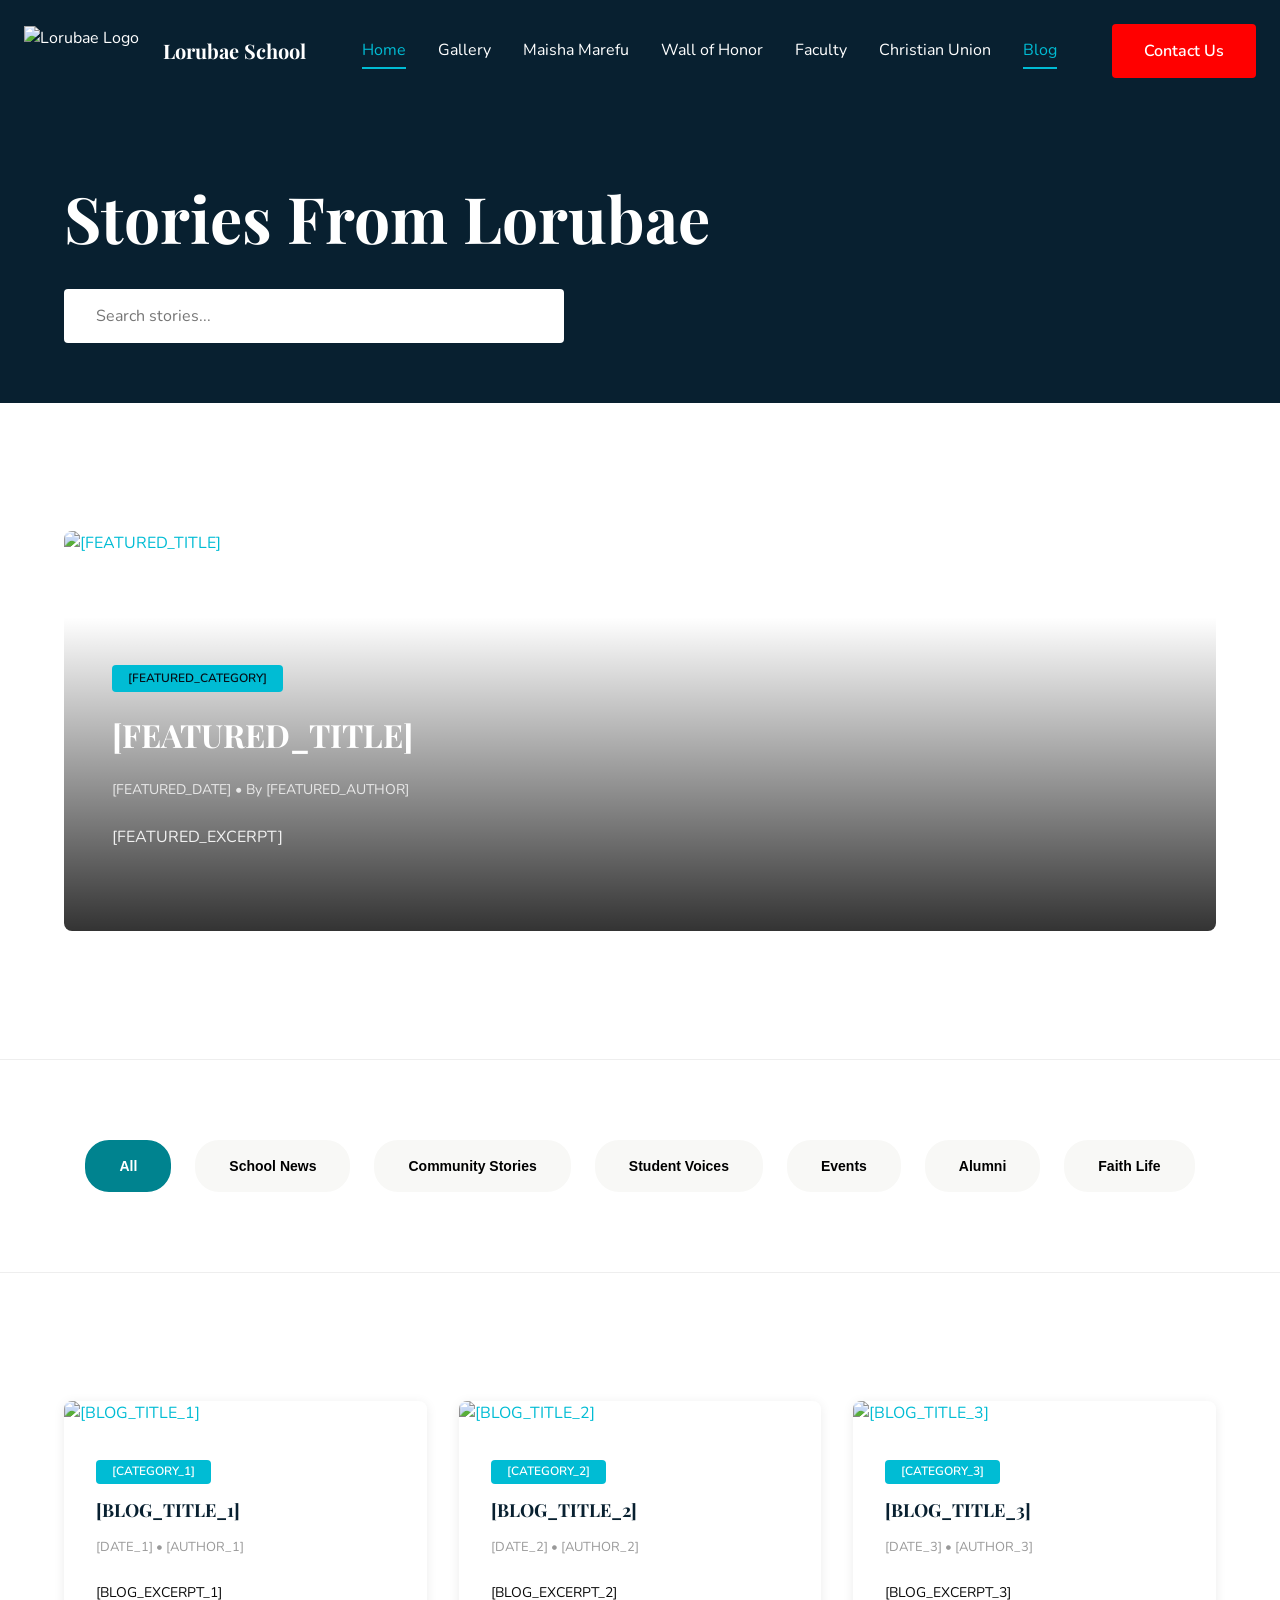
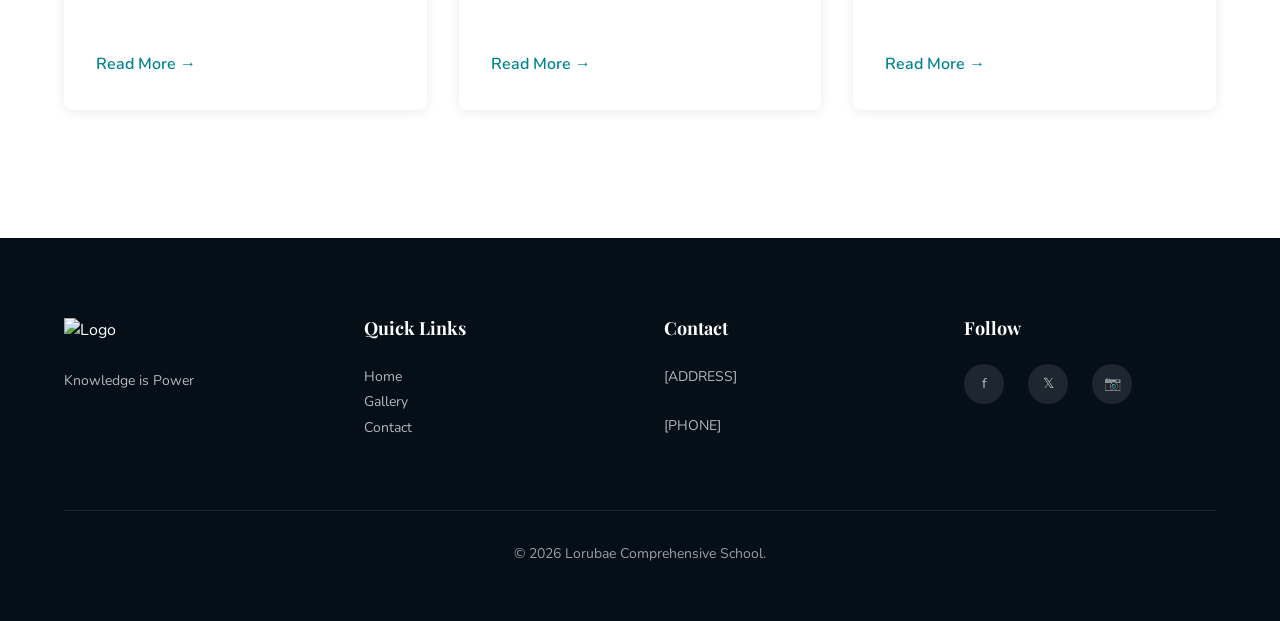
==== blog/index.html @ 4783318b "Initial commit" ====
<!DOCTYPE html>
<html lang="en-KE">
<head>
  <meta charset="UTF-8">
  <meta name="viewport" content="width=device-width, initial-scale=1.0">
  <meta name="description" content="Blog - Stories and News from Lorubae Comprehensive School">
  <title>Blog - Lorubae Comprehensive School</title>
  
  <!-- Favicon -->
  <link rel="apple-touch-icon" sizes="180x180" href="/apple-touch-icon.png">
  <link rel="icon" type="image/png" sizes="32x32" href="/favicon-32x32.png">
  <link rel="icon" type="image/png" sizes="16x16" href="/favicon-16x16.png">
  <link rel="manifest" href="/site.webmanifest">
  
  <!-- Stylesheets -->
  <link rel="stylesheet" href="/assets/css/variables.css">
  <link rel="stylesheet" href="/assets/css/main.css">
  <link rel="stylesheet" href="/assets/css/pages/blog.css">
  
  <!-- Google Analytics -->
  <script async src="https://www.googletagmanager.com/gtag/js?id=[GA_MEASUREMENT_ID]"></script>
  <script>
    window.dataLayer = window.dataLayer || [];
    function gtag(){dataLayer.push(arguments);}
    gtag('js', new Date());
    gtag('config', '[GA_MEASUREMENT_ID]', {'anonymize_ip': true});
  </script>
  
  <link rel="preconnect" href="https://fonts.googleapis.com">
  <link rel="preconnect" href="https://fonts.gstatic.com" crossorigin>
</head>
<body>
  <!-- Navigation -->
  <nav class="navbar">
    <div class="navbar-logo">
      <img src="/assets/images/logo/lorubae-logo.png" alt="Lorubae Logo">
      <span class="navbar-brand">Lorubae School</span>
    </div>
    <ul class="nav-links">
      <li><a href="/">Home</a></li>
      <li><a href="/gallery.html">Gallery</a></li>
      <li><a href="/maisha-marefu.html">Maisha Marefu</a></li>
      <li><a href="/wall-of-honor.html">Wall of Honor</a></li>
      <li><a href="/faculty.html">Faculty</a></li>
      <li><a href="/christian-union.html">Christian Union</a></li>
      <li><a href="/blog/" class="active">Blog</a></li>
    </ul>
    <button class="cta-button">Contact Us</button>
    <button class="hamburger" aria-label="Toggle navigation menu">
      <span></span>
      <span></span>
      <span></span>
    </button>
  </nav>

  <div class="nav-drawer">
    <a href="/">Home</a>
    <a href="/gallery.html">Gallery</a>
    <a href="/maisha-marefu.html">Maisha Marefu</a>
    <a href="/wall-of-honor.html">Wall of Honor</a>
    <a href="/faculty.html">Faculty</a>
    <a href="/christian-union.html">Christian Union</a>
    <a href="/blog/" class="active">Blog</a>
  </div>

  <!-- Page Hero -->
  <section class="blog-hero">
    <div class="container">
      <h1 style="color: white;">Stories From Lorubae</h1>
      <input type="search" class="search-bar" placeholder="Search stories..." aria-label="Search blog posts">
    </div>
  </section>

  <!-- Featured Post -->
  <section style="padding: 48px 0;">
    <div class="container">
      <a href="/blog/[featured-post-slug].html" style="text-decoration: none;">
        <div class="featured-post">
          <img src="/assets/images/blog/[FEATURED_IMAGE].jpg" alt="[FEATURED_TITLE]">
          <div class="featured-post-overlay">
            <span class="featured-post-category">[FEATURED_CATEGORY]</span>
            <h2 class="featured-post-title">[FEATURED_TITLE]</h2>
            <p class="featured-post-meta">[FEATURED_DATE] • By [FEATURED_AUTHOR]</p>
            <p class="featured-post-excerpt">[FEATURED_EXCERPT]</p>
          </div>
        </div>
      </a>
    </div>
  </section>

  <!-- Category Filter -->
  <section style="padding: 0; background: var(--color-white); border-top: 1px solid #eee; border-bottom: 1px solid #eee;">
    <div class="container">
      <div class="category-filter">
        <button class="category-pill active" data-category="all">All</button>
        <button class="category-pill" data-category="school-news">School News</button>
        <button class="category-pill" data-category="community">Community Stories</button>
        <button class="category-pill" data-category="student-voices">Student Voices</button>
        <button class="category-pill" data-category="events">Events</button>
        <button class="category-pill" data-category="alumni">Alumni</button>
        <button class="category-pill" data-category="faith-life">Faith Life</button>
      </div>
    </div>
  </section>

  <!-- Blog Grid -->
  <section style="padding: 48px 0; background: var(--color-white);">
    <div class="container">
      <div class="blog-grid">
        <!-- Blog Post 1 -->
        <a href="/blog/[post-slug-1].html" style="text-decoration: none;">
          <article class="blog-card" data-category="[CATEGORY_1]">
            <img src="/assets/images/blog/[BLOG_IMAGE_1].jpg" alt="[BLOG_TITLE_1]" class="blog-card-image" loading="lazy">
            <div class="blog-card-body">
              <span class="blog-card-category">[CATEGORY_1]</span>
              <h3 class="blog-card-title">[BLOG_TITLE_1]</h3>
              <p class="blog-card-meta">[DATE_1] • [AUTHOR_1]</p>
              <p class="blog-card-excerpt">[BLOG_EXCERPT_1]</p>
              <span class="read-more">Read More →</span>
            </div>
          </article>
        </a>

        <!-- Blog Post 2 -->
        <a href="/blog/[post-slug-2].html" style="text-decoration: none;">
          <article class="blog-card" data-category="[CATEGORY_2]">
            <img src="/assets/images/blog/[BLOG_IMAGE_2].jpg" alt="[BLOG_TITLE_2]" class="blog-card-image" loading="lazy">
            <div class="blog-card-body">
              <span class="blog-card-category">[CATEGORY_2]</span>
              <h3 class="blog-card-title">[BLOG_TITLE_2]</h3>
              <p class="blog-card-meta">[DATE_2] • [AUTHOR_2]</p>
              <p class="blog-card-excerpt">[BLOG_EXCERPT_2]</p>
              <span class="read-more">Read More →</span>
            </div>
          </article>
        </a>

        <!-- Blog Post 3 -->
        <a href="/blog/[post-slug-3].html" style="text-decoration: none;">
          <article class="blog-card" data-category="[CATEGORY_3]">
            <img src="/assets/images/blog/[BLOG_IMAGE_3].jpg" alt="[BLOG_TITLE_3]" class="blog-card-image" loading="lazy">
            <div class="blog-card-body">
              <span class="blog-card-category">[CATEGORY_3]</span>
              <h3 class="blog-card-title">[BLOG_TITLE_3]</h3>
              <p class="blog-card-meta">[DATE_3] • [AUTHOR_3]</p>
              <p class="blog-card-excerpt">[BLOG_EXCERPT_3]</p>
              <span class="read-more">Read More →</span>
            </div>
          </article>
        </a>

        <!-- Add more blog posts -->
      </div>
    </div>
  </section>

  <!-- Footer -->
  <footer>
    <div class="container">
      <div class="footer-grid">
        <div>
          <img src="/assets/images/logo/lorubae-logo.png" alt="Logo" class="footer-logo">
          <p>Knowledge is Power</p>
        </div>
        <div>
          <h4>Quick Links</h4>
          <a href="/">Home</a><br>
          <a href="/gallery.html">Gallery</a><br>
          <a href="#contact">Contact</a>
        </div>
        <div>
          <h4>Contact</h4>
          <p>[ADDRESS]</p>
          <p><a href="tel:[PHONE]">[PHONE]</a></p>
        </div>
        <div>
          <h4>Follow</h4>
          <div class="social-links">
            <a href="[FACEBOOK]">f</a>
            <a href="[TWITTER]">𝕏</a>
            <a href="[INSTAGRAM]">📷</a>
          </div>
        </div>
      </div>
      <div class="footer-bottom">
        <p>&copy; <span class="current-year">2024</span> Lorubae Comprehensive School.</p>
      </div>
    </div>
  </footer>

  <!-- Scripts -->
  <script src="/assets/js/main.js"></script>
  <script src="/assets/js/blog-search.js"></script>
</body>
</html>
---- assets/css/variables.css ----
:root {
  /* Blues – Primary Structure */
  --color-sky-teal: #00BCD4;
  --color-deep-teal: #00838F;
  --color-slate-teal: #00606A;
  --color-steel-blue: #0D3B52;
  --color-navy: #082030;
  --color-midnight: #040F18;

  /* Reds – Action & Pride */
  --color-flame: #FF0000;
  --color-crimson: #C00000;
  --color-deep-crimson: #8B0000;
  --color-maroon: #4A0000;

  /* Amber – Excellence Only */
  --color-amber: #F59E0B;
  --color-burnished: #B45309;

  /* Neutrals */
  --color-text: #0A0A0A;
  --color-white: #FFFFFF;
  --color-off-white: #F8F8F6;

  /* Typography */
  --font-display: 'Playfair Display', serif;
  --font-body: 'Nunito', sans-serif;
  --font-scripture: 'Lora', serif;

  /* Spacing */
  --spacing-xs: 8px;
  --spacing-sm: 16px;
  --spacing-md: 24px;
  --spacing-lg: 32px;
  --spacing-xl: 48px;
  --spacing-2xl: 80px;

  /* Transitions */
  --transition-fast: 0.15s ease;
  --transition-normal: 0.25s ease;
  --transition-slow: 0.35s ease;

  /* Shadows */
  --shadow-sm: 0 1px 3px rgba(0, 0, 0, 0.06);
  --shadow-md: 0 2px 12px rgba(0, 0, 0, 0.08);
  --shadow-lg: 0 10px 25px rgba(0, 0, 0, 0.12);

  /* Z-Index */
  --z-navbar: 1000;
  --z-modal: 2000;
  --z-tooltip: 3000;
}

/* Responsive adjustments */
@media (max-width: 768px) {
  :root {
    --spacing-2xl: 48px;
  }
}
---- assets/css/main.css ----
@import url('https://fonts.googleapis.com/css2?family=Playfair+Display:wght@600;700&family=Nunito:wght@400;600&family=Lora:ital@1&display=swap');

* {
  margin: 0;
  padding: 0;
  box-sizing: border-box;
}

html {
  scroll-behavior: smooth;
}

body {
  font-family: var(--font-body);
  color: var(--color-text);
  background-color: var(--color-white);
  line-height: 1.6;
  font-size: 16px;
}

/* Typography */
h1, h2, h3, h4, h5, h6 {
  font-family: var(--font-display);
  font-weight: 700;
  line-height: 1.2;
  margin-bottom: var(--spacing-lg);
}

h1 {
  font-size: 64px;
}

h2 {
  font-size: 48px;
}

h3 {
  font-size: 36px;
}

h4 {
  font-size: 24px;
}

h5 {
  font-size: 20px;
}

h6 {
  font-size: 16px;
}

p {
  margin-bottom: var(--spacing-md);
}

a {
  color: var(--color-sky-teal);
  text-decoration: none;
  transition: color var(--transition-normal);
}

a:hover {
  color: var(--color-deep-teal);
}

/* Container */
.container {
  max-width: 1200px;
  margin: 0 auto;
  padding: 0 var(--spacing-md);
}

/* Section Spacing */
section {
  padding: var(--spacing-2xl) 0;
}

@media (max-width: 768px) {
  section {
    padding: var(--spacing-xl) 0;
  }

  h1 {
    font-size: 36px;
  }

  h2 {
    font-size: 32px;
  }

  h3 {
    font-size: 28px;
  }

  h4 {
    font-size: 20px;
  }

  body {
    font-size: 16px;
  }
}

/* Navbar */
.navbar {
  position: fixed;
  top: 0;
  left: 0;
  right: 0;
  background: var(--color-navy);
  color: var(--color-white);
  padding: var(--spacing-md);
  z-index: var(--z-navbar);
  display: flex;
  justify-content: space-between;
  align-items: center;
  transition: box-shadow var(--transition-normal);
}

.navbar.scrolled {
  box-shadow: 0 2px 8px rgba(0, 0, 0, 0.15);
}

.navbar-logo {
  display: flex;
  align-items: center;
  gap: var(--spacing-md);
  flex-shrink: 0;
}

.navbar-logo img {
  height: 50px;
  width: auto;
}

.navbar-brand {
  font-family: var(--font-display);
  font-size: 20px;
  font-weight: 700;
  color: var(--color-white);
  display: none;
}

@media (min-width: 769px) {
  .navbar-brand {
    display: block;
  }
}

.nav-links {
  display: flex;
  gap: var(--spacing-lg);
  align-items: center;
  list-style: none;
}

.nav-links a {
  color: var(--color-white);
  transition: color var(--transition-normal);
  position: relative;
  padding-bottom: var(--spacing-xs);
}

.nav-links a::after {
  content: '';
  position: absolute;
  bottom: 0;
  left: 0;
  width: 0;
  height: 2px;
  background: var(--color-sky-teal);
  transition: width var(--transition-normal);
}

.nav-links a:hover::after,
.nav-links a.active::after {
  width: 100%;
}

.nav-links a.active {
  color: var(--color-sky-teal);
}

.nav-links {
  display: none;
}

@media (min-width: 769px) {
  .nav-links {
    display: flex;
  }
}

.hamburger {
  display: flex;
  flex-direction: column;
  gap: 6px;
  cursor: pointer;
  background: none;
  border: none;
  padding: 0;
}

.hamburger span {
  width: 24px;
  height: 3px;
  background: var(--color-white);
  transition: transform var(--transition-normal), opacity var(--transition-normal);
}

@media (min-width: 769px) {
  .hamburger {
    display: none;
  }
}

.hamburger.open span:nth-child(1) {
  transform: rotate(45deg) translate(10px, 10px);
}

.hamburger.open span:nth-child(2) {
  opacity: 0;
}

.hamburger.open span:nth-child(3) {
  transform: rotate(-45deg) translate(7px, -7px);
}

.nav-drawer {
  position: fixed;
  top: 0;
  left: 0;
  right: 0;
  bottom: 0;
  background: var(--color-navy);
  z-index: calc(var(--z-navbar) - 1);
  display: none;
  flex-direction: column;
  padding-top: 80px;
  padding: 80px var(--spacing-md) var(--spacing-md);
}

.nav-drawer.open {
  display: flex;
}

.nav-drawer a {
  color: var(--color-white);
  font-size: 20px;
  padding: var(--spacing-md) 0;
  border-bottom: 1px solid rgba(255, 255, 255, 0.1);
}

.nav-drawer a.active {
  color: var(--color-sky-teal);
}

.cta-button {
  background: var(--color-flame);
  color: var(--color-white);
  padding: var(--spacing-sm) var(--spacing-lg);
  border-radius: 4px;
  transition: background var(--transition-normal);
  border: none;
  font-family: var(--font-body);
  font-size: 16px;
  font-weight: 600;
  cursor: pointer;
  white-space: nowrap;
}

.cta-button:hover {
  background: var(--color-crimson);
}

@media (max-width: 768px) {
  .cta-button {
    display: none;
  }
}

/* Hero Section */
.hero {
  height: 100vh;
  display: flex;
  align-items: center;
  justify-content: center;
  background: linear-gradient(rgba(0, 131, 143, 0.7), rgba(0, 131, 143, 0.7)), 
              url('../../images/hero/[HERO_IMAGE]') center/cover;
  background-attachment: fixed;
  color: var(--color-white);
  text-align: center;
  position: relative;
  margin-top: 60px;
}

.hero-content {
  z-index: 1;
  display: flex;
  flex-direction: column;
  align-items: center;
  gap: var(--spacing-lg);
}

.hero-logo {
  height: 120px;
  width: auto;
  animation: slideDown 0.8s ease;
}

.hero h1 {
  font-size: 64px;
  color: var(--color-white);
  text-shadow: 2px 2px 4px rgba(0, 0, 0, 0.3);
}

.hero .subtitle {
  font-family: var(--font-scripture);
  font-size: 24px;
  color: var(--color-sky-teal);
  font-style: italic;
}

.hero-buttons {
  display: flex;
  gap: var(--spacing-lg);
  justify-content: center;
  flex-wrap: wrap;
}

.btn {
  padding: var(--spacing-sm) var(--spacing-xl);
  border-radius: 4px;
  font-family: var(--font-body);
  font-weight: 600;
  font-size: 16px;
  cursor: pointer;
  transition: all var(--transition-normal);
  border: 2px solid transparent;
  text-decoration: none;
  display: inline-block;
}

.btn-primary {
  background: var(--color-flame);
  color: var(--color-white);
}

.btn-primary:hover {
  background: var(--color-crimson);
  transform: translateY(-2px);
  box-shadow: 0 4px 12px rgba(255, 0, 0, 0.3);
}

.btn-secondary {
  background: transparent;
  color: var(--color-white);
  border: 2px solid var(--color-white);
}

.btn-secondary:hover {
  background: var(--color-white);
  color: var(--color-deep-teal);
}

.scroll-indicator {
  position: absolute;
  bottom: 30px;
  left: 50%;
  transform: translateX(-50%);
  animation: bounce 2s infinite;
}

.scroll-indicator svg {
  width: 30px;
  height: 30px;
  stroke: var(--color-white);
  stroke-width: 2;
  fill: none;
}

@keyframes bounce {
  0%, 100% {
    transform: translateX(-50%) translateY(0);
  }
  50% {
    transform: translateX(-50%) translateY(10px);
  }
}

@keyframes slideDown {
  from {
    opacity: 0;
    transform: translateY(-30px);
  }
  to {
    opacity: 1;
    transform: translateY(0);
  }
}

@media (max-width: 768px) {
  .hero {
    margin-top: 60px;
    height: auto;
    min-height: 100vh;
    padding: var(--spacing-2xl) 0;
  }

  .hero h1 {
    font-size: 36px;
  }

  .hero .subtitle {
    font-size: 18px;
  }

  .hero-buttons {
    flex-direction: column;
    align-items: center;
  }

  .btn {
    width: 100%;
  }

  .hero-logo {
    height: 80px;
  }
}

/* Cards */
.card {
  background: var(--color-white);
  border-radius: 8px;
  box-shadow: var(--shadow-md);
  overflow: hidden;
  transition: all var(--transition-normal);
  border-top: 3px solid var(--color-steel-blue);
}

.card:hover {
  transform: translateY(-4px);
  box-shadow: var(--shadow-lg);
}

.card-body {
  padding: var(--spacing-lg);
}

/* Stats Section */
.stats-bar {
  background: var(--color-midnight);
  color: var(--color-white);
  padding: var(--spacing-2xl) 0;
}

.stats-grid {
  display: grid;
  grid-template-columns: repeat(4, 1fr);
  gap: var(--spacing-lg);
  text-align: center;
}

.stat-item h3 {
  font-size: 48px;
  color: var(--color-sky-teal);
  margin-bottom: var(--spacing-sm);
}

.stat-item p {
  font-size: 16px;
  color: rgba(255, 255, 255, 0.8);
  margin-bottom: 0;
}

@media (max-width: 768px) {
  .stats-grid {
    grid-template-columns: repeat(2, 1fr);
  }

  .stat-item h3 {
    font-size: 32px;
  }
}

/* Two Column Layout */
.two-column {
  display: grid;
  grid-template-columns: 1fr 1fr;
  gap: var(--spacing-xl);
  align-items: center;
}

@media (max-width: 768px) {
  .two-column {
    grid-template-columns: 1fr;
  }
}

.two-column img {
  width: 100%;
  height: auto;
  border-radius: 8px;
}

/* Colors */
.white-bg {
  background: var(--color-white);
}

.off-white-bg {
  background: var(--color-off-white);
}

.navy-bg {
  background: var(--color-navy);
  color: var(--color-white);
}

.midnight-bg {
  background: var(--color-midnight);
  color: var(--color-white);
}

.steel-blue-bg {
  background: var(--color-steel-blue);
  color: var(--color-white);
}

.deep-teal-bg {
  background: var(--color-deep-teal);
  color: var(--color-white);
}

.slate-teal-bg {
  background: var(--color-slate-teal);
  color: var(--color-white);
}

/* Footer */
footer {
  background: var(--color-midnight);
  color: var(--color-white);
  padding: var(--spacing-2xl) 0 var(--spacing-lg);
}

.footer-grid {
  display: grid;
  grid-template-columns: repeat(4, 1fr);
  gap: var(--spacing-xl);
  margin-bottom: var(--spacing-xl);
}

.footer-grid h4 {
  font-size: 18px;
  margin-bottom: var(--spacing-md);
}

.footer-grid a,
.footer-grid p {
  color: rgba(255, 255, 255, 0.7);
  font-size: 14px;
  line-height: 1.8;
}

.footer-grid a:hover {
  color: var(--color-sky-teal);
}

.footer-logo {
  height: 40px;
  margin-bottom: var(--spacing-md);
}

.social-links {
  display: flex;
  gap: var(--spacing-md);
}

.social-links a {
  display: inline-flex;
  align-items: center;
  justify-content: center;
  width: 40px;
  height: 40px;
  background: rgba(255, 255, 255, 0.1);
  border-radius: 50%;
  transition: all var(--transition-normal);
}

.social-links a:hover {
  background: var(--color-sky-teal);
}

.footer-bottom {
  border-top: 1px solid rgba(255, 255, 255, 0.1);
  padding-top: var(--spacing-lg);
  text-align: center;
  font-size: 14px;
  color: rgba(255, 255, 255, 0.6);
}

@media (max-width: 768px) {
  .footer-grid {
    grid-template-columns: 1fr;
    gap: var(--spacing-lg);
  }
}

/* Forms */
form {
  display: flex;
  flex-direction: column;
  gap: var(--spacing-md);
}

input,
textarea,
select {
  padding: var(--spacing-sm) var(--spacing-md);
  border: 1px solid #ddd;
  border-radius: 4px;
  font-family: var(--font-body);
  font-size: 16px;
  transition: border-color var(--transition-normal);
}

input:focus,
textarea:focus,
select:focus {
  outline: none;
  border-color: var(--color-sky-teal);
  box-shadow: 0 0 0 2px rgba(0, 188, 212, 0.1);
}

textarea {
  resize: vertical;
  min-height: 150px;
}

/* Accessibility */
.sr-only {
  position: absolute;
  width: 1px;
  height: 1px;
  padding: 0;
  margin: -1px;
  overflow: hidden;
  clip: rect(0, 0, 0, 0);
  white-space: nowrap;
  border-width: 0;
}

/* Utility Classes */
.text-center {
  text-align: center;
}

.text-white {
  color: var(--color-white);
}

.text-teal {
  color: var(--color-sky-teal);
}

.text-amber {
  color: var(--color-amber);
}

.mt-lg {
  margin-top: var(--spacing-lg);
}

.mb-lg {
  margin-bottom: var(--spacing-lg);
}

.py-lg {
  padding: var(--spacing-lg) 0;
}
---- assets/css/pages/blog.css ----
/* Blog Page Styles */
.blog-hero {
  background: var(--color-navy);
  color: var(--color-white);
  padding: 120px 0 60px;
  margin-top: 60px;
}

.blog-hero h1 {
  color: var(--color-white);
  margin-bottom: var(--spacing-lg);
}

.search-bar {
  width: 100%;
  max-width: 500px;
  padding: var(--spacing-sm) var(--spacing-lg);
  border: none;
  border-radius: 4px;
  font-size: 16px;
  font-family: var(--font-body);
}

.featured-post {
  position: relative;
  height: 400px;
  border-radius: 8px;
  overflow: hidden;
  margin: var(--spacing-2xl) 0;
}

.featured-post img {
  width: 100%;
  height: 100%;
  object-fit: cover;
  position: absolute;
  top: 0;
  left: 0;
}

.featured-post-overlay {
  position: absolute;
  bottom: 0;
  left: 0;
  right: 0;
  background: linear-gradient(to top, rgba(0, 0, 0, 0.8), transparent);
  padding: var(--spacing-xl);
  color: var(--color-white);
}

.featured-post-category {
  display: inline-block;
  background: var(--color-sky-teal);
  color: var(--color-midnight);
  padding: 4px var(--spacing-sm);
  border-radius: 4px;
  font-size: 12px;
  font-weight: 600;
  margin-bottom: var(--spacing-md);
}

.featured-post-title {
  font-size: 32px;
  color: var(--color-white);
  margin-bottom: var(--spacing-md);
}

.featured-post-meta {
  font-size: 14px;
  color: rgba(255, 255, 255, 0.8);
  margin-bottom: var(--spacing-md);
}

.featured-post-excerpt {
  color: rgba(255, 255, 255, 0.9);
  margin-bottom: var(--spacing-lg);
}

.category-filter {
  display: flex;
  gap: var(--spacing-md);
  flex-wrap: wrap;
  justify-content: center;
  margin: var(--spacing-2xl) 0;
}

.category-pill {
  padding: var(--spacing-sm) var(--spacing-lg);
  background: var(--color-off-white);
  border: 2px solid transparent;
  border-radius: 24px;
  cursor: pointer;
  transition: all var(--transition-normal);
  font-weight: 600;
  font-size: 14px;
}

.category-pill:hover {
  border-color: var(--color-deep-teal);
}

.category-pill.active {
  background: var(--color-deep-teal);
  color: var(--color-white);
  border-color: var(--color-deep-teal);
}

.blog-grid {
  display: grid;
  grid-template-columns: repeat(3, 1fr);
  gap: var(--spacing-lg);
  margin: var(--spacing-2xl) 0;
}

.blog-card {
  background: white;
  border-radius: 8px;
  overflow: hidden;
  box-shadow: var(--shadow-md);
  transition: all var(--transition-normal);
}

.blog-card:hover {
  transform: translateY(-4px);
  box-shadow: var(--shadow-lg);
}

.blog-card-image {
  width: 100%;
  height: 200px;
  object-fit: cover;
}

.blog-card-body {
  padding: var(--spacing-lg);
}

.blog-card-category {
  display: inline-block;
  background: var(--color-sky-teal);
  color: white;
  padding: 2px var(--spacing-sm);
  border-radius: 4px;
  font-size: 12px;
  font-weight: 600;
  margin-bottom: var(--spacing-sm);
}

.blog-card-title {
  color: var(--color-navy);
  font-size: 18px;
  margin-bottom: var(--spacing-sm);
  font-family: var(--font-display);
}

.blog-card-meta {
  color: #999;
  font-size: 13px;
  margin-bottom: var(--spacing-md);
}

.blog-card-excerpt {
  color: var(--color-text);
  font-size: 14px;
  line-height: 1.6;
  display: -webkit-box;
  -webkit-line-clamp: 2;
  -webkit-box-orient: vertical;
  overflow: hidden;
}

.read-more {
  color: var(--color-deep-teal);
  font-weight: 600;
  margin-top: var(--spacing-md);
  display: inline-block;
}

@media (max-width: 1024px) {
  .blog-grid {
    grid-template-columns: repeat(2, 1fr);
  }
}

@media (max-width: 768px) {
  .blog-grid {
    grid-template-columns: 1fr;
  }

  .featured-post {
    height: 250px;
  }

  .featured-post-title {
    font-size: 24px;
  }
}

/* Blog Post Page */
.blog-post {
  background: var(--color-off-white);
  padding: var(--spacing-2xl) 0;
  margin-top: 60px;
}

.blog-post-container {
  max-width: 720px;
}

.blog-post-hero {
  width: 100%;
  height: 400px;
  object-fit: cover;
  border-radius: 8px;
  margin-bottom: var(--spacing-xl);
}

.blog-post-header {
  background: white;
  padding: var(--spacing-xl);
  border-radius: 8px;
  margin-bottom: var(--spacing-xl);
}

.blog-post-category {
  display: inline-block;
  background: var(--color-sky-teal);
  color: white;
  padding: 4px var(--spacing-md);
  border-radius: 4px;
  font-size: 12px;
  font-weight: 600;
  margin-bottom: var(--spacing-md);
}

.blog-post-title {
  font-size: 42px;
  color: var(--color-navy);
  margin-bottom: var(--spacing-lg);
}

.blog-post-meta {
  color: #999;
  font-size: 14px;
}

.blog-post-content {
  background: white;
  padding: var(--spacing-xl);
  border-radius: 8px;
  margin-bottom: var(--spacing-xl);
  line-height: 1.8;
}

.blog-post-content h2 {
  color: var(--color-navy);
  margin-top: var(--spacing-xl);
  margin-bottom: var(--spacing-lg);
}

.blog-post-content h3 {
  color: var(--color-deep-teal);
  margin-top: var(--spacing-lg);
  margin-bottom: var(--spacing-md);
}

.blog-post-content blockquote {
  border-left: 4px solid var(--color-slate-teal);
  padding-left: var(--spacing-lg);
  padding-top: var(--spacing-md);
  padding-bottom: var(--spacing-md);
  margin: var(--spacing-lg) 0;
  background: var(--color-off-white);
  font-family: var(--font-scripture);
  font-style: italic;
  color: var(--color-midnight);
}

.blog-post-content img {
  width: 100%;
  height: auto;
  border-radius: 8px;
  margin: var(--spacing-lg) 0;
}

.author-bio {
  background: whitesmoke;
  padding: var(--spacing-lg);
  border-radius: 8px;
  margin-bottom: var(--spacing-xl);
  display: flex;
  gap: var(--spacing-lg);
}

.author-photo {
  width: 100px;
  height: 100px;
  border-radius: 50%;
  object-fit: cover;
  flex-shrink: 0;
}

.author-info h4 {
  color: var(--color-navy);
  margin-bottom: var(--spacing-sm);
}

.author-info p {
  font-size: 14px;
  color: var(--color-text);
  margin-bottom: 0;
}

.related-posts {
  background: white;
  padding: var(--spacing-xl);
  border-radius: 8px;
}

.related-posts h3 {
  color: var(--color-navy);
  margin-bottom: var(--spacing-lg);
}

.related-grid {
  display: grid;
  grid-template-columns: repeat(3, 1fr);
  gap: var(--spacing-lg);
}

@media (max-width: 768px) {
  .related-grid {
    grid-template-columns: 1fr;
  }

  .author-bio {
    flex-direction: column;
  }

  .blog-post-title {
    font-size: 28px;
  }
}
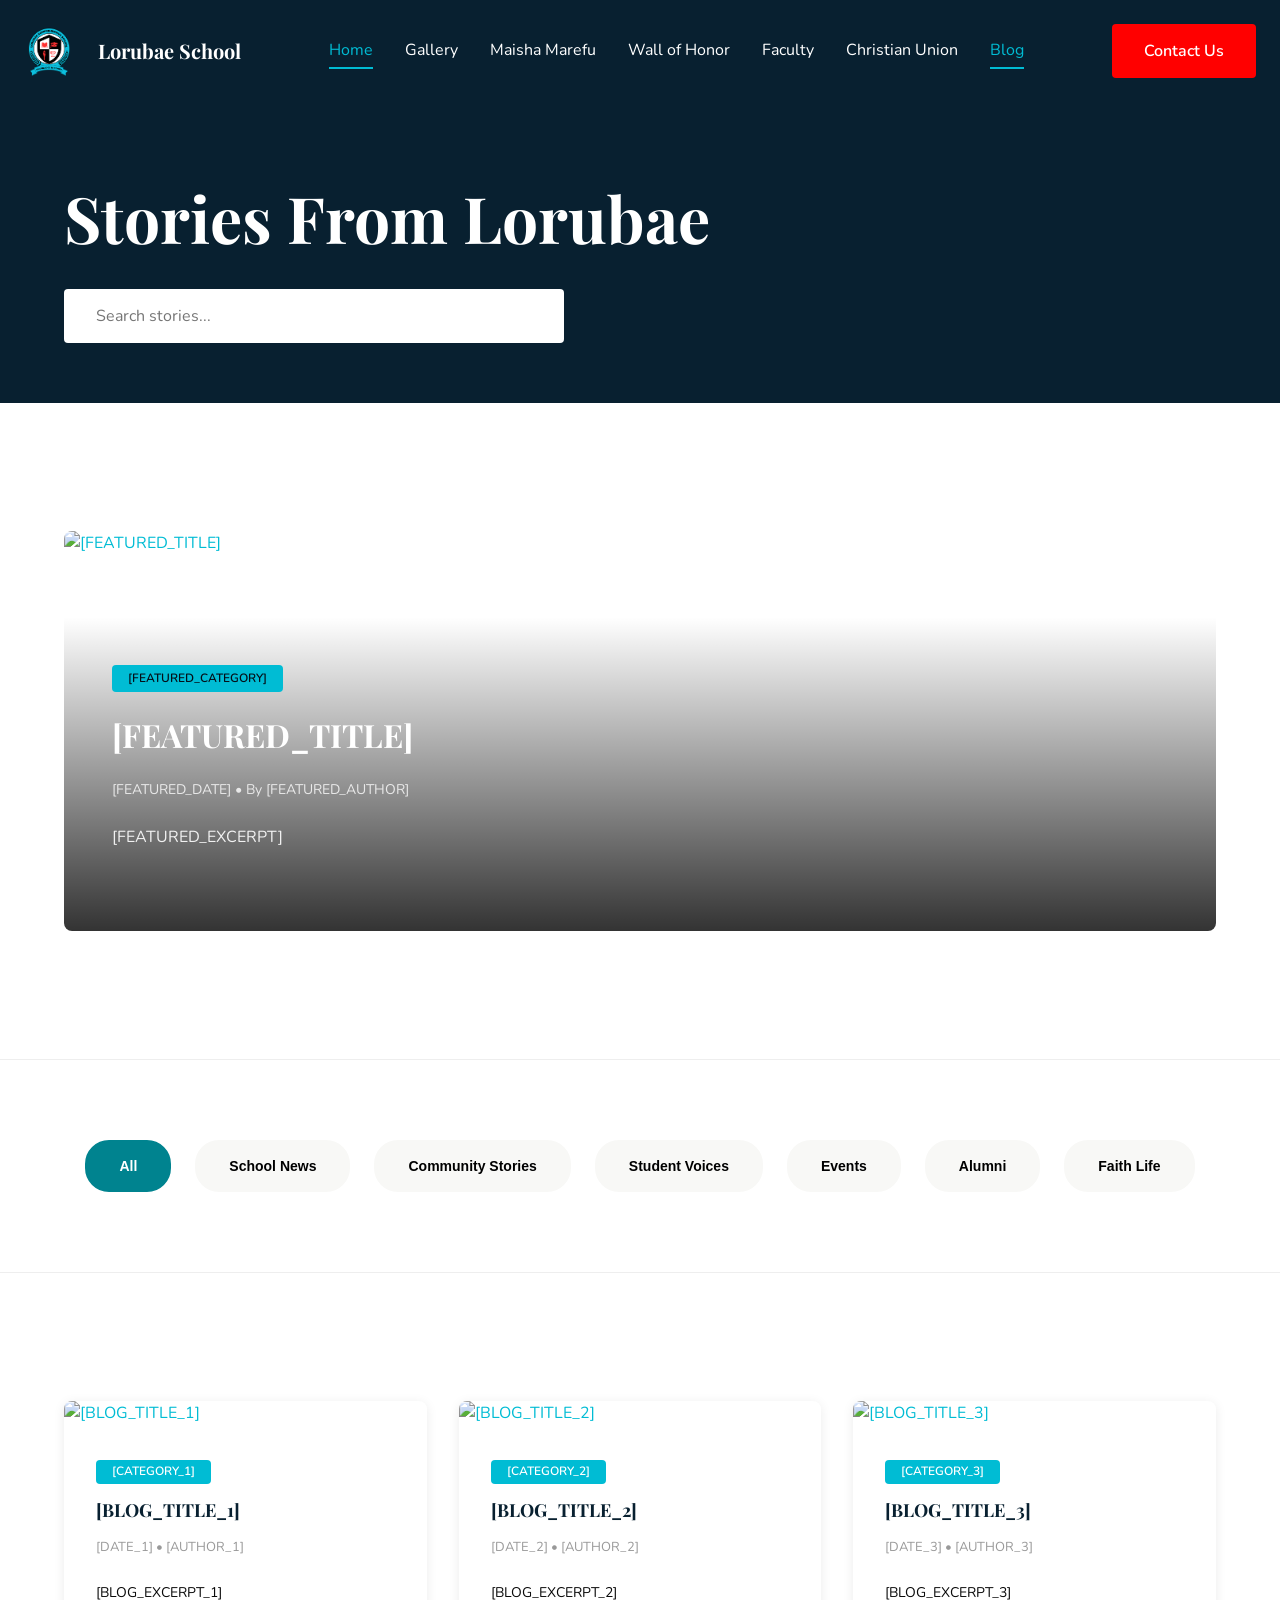
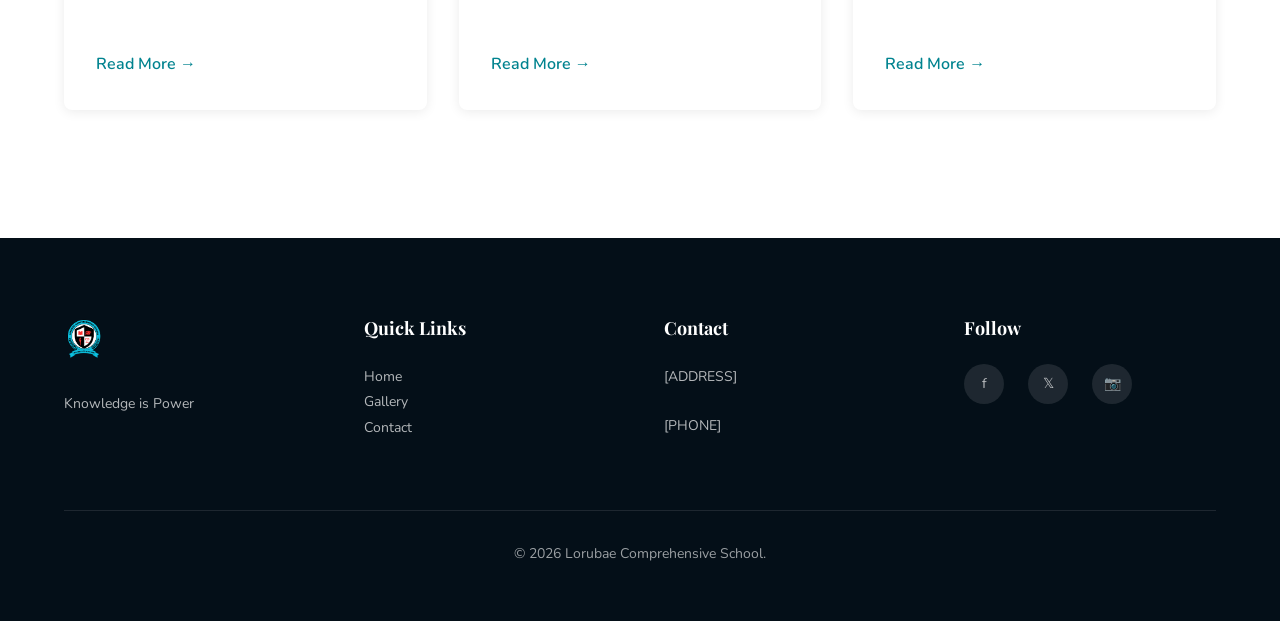
==== commit 92094024: "images" ====
--- a/blog/index.html
+++ b/blog/index.html
@@ -7,9 +7,7 @@
   <title>Blog - Lorubae Comprehensive School</title>
   
   <!-- Favicon -->
-  <link rel="apple-touch-icon" sizes="180x180" href="/apple-touch-icon.png">
-  <link rel="icon" type="image/png" sizes="32x32" href="/favicon-32x32.png">
-  <link rel="icon" type="image/png" sizes="16x16" href="/favicon-16x16.png">
+  <link rel="icon" type="image/x-icon" href="/favicon.ico">
   <link rel="manifest" href="/site.webmanifest">
   
   <!-- Stylesheets -->
@@ -33,7 +31,7 @@
   <!-- Navigation -->
   <nav class="navbar">
     <div class="navbar-logo">
-      <img src="/assets/images/logo/lorubae-logo.png" alt="Lorubae Logo">
+      <img src="/assets/images/logo/lorubae-logo.png.png" alt="Lorubae Logo">
       <span class="navbar-brand">Lorubae School</span>
     </div>
     <ul class="nav-links">
@@ -159,7 +157,7 @@
     <div class="container">
       <div class="footer-grid">
         <div>
-          <img src="/assets/images/logo/lorubae-logo.png" alt="Logo" class="footer-logo">
+          <img src="/assets/images/logo/lorubae-logo.png.png" alt="Logo" class="footer-logo">
           <p>Knowledge is Power</p>
         </div>
         <div>
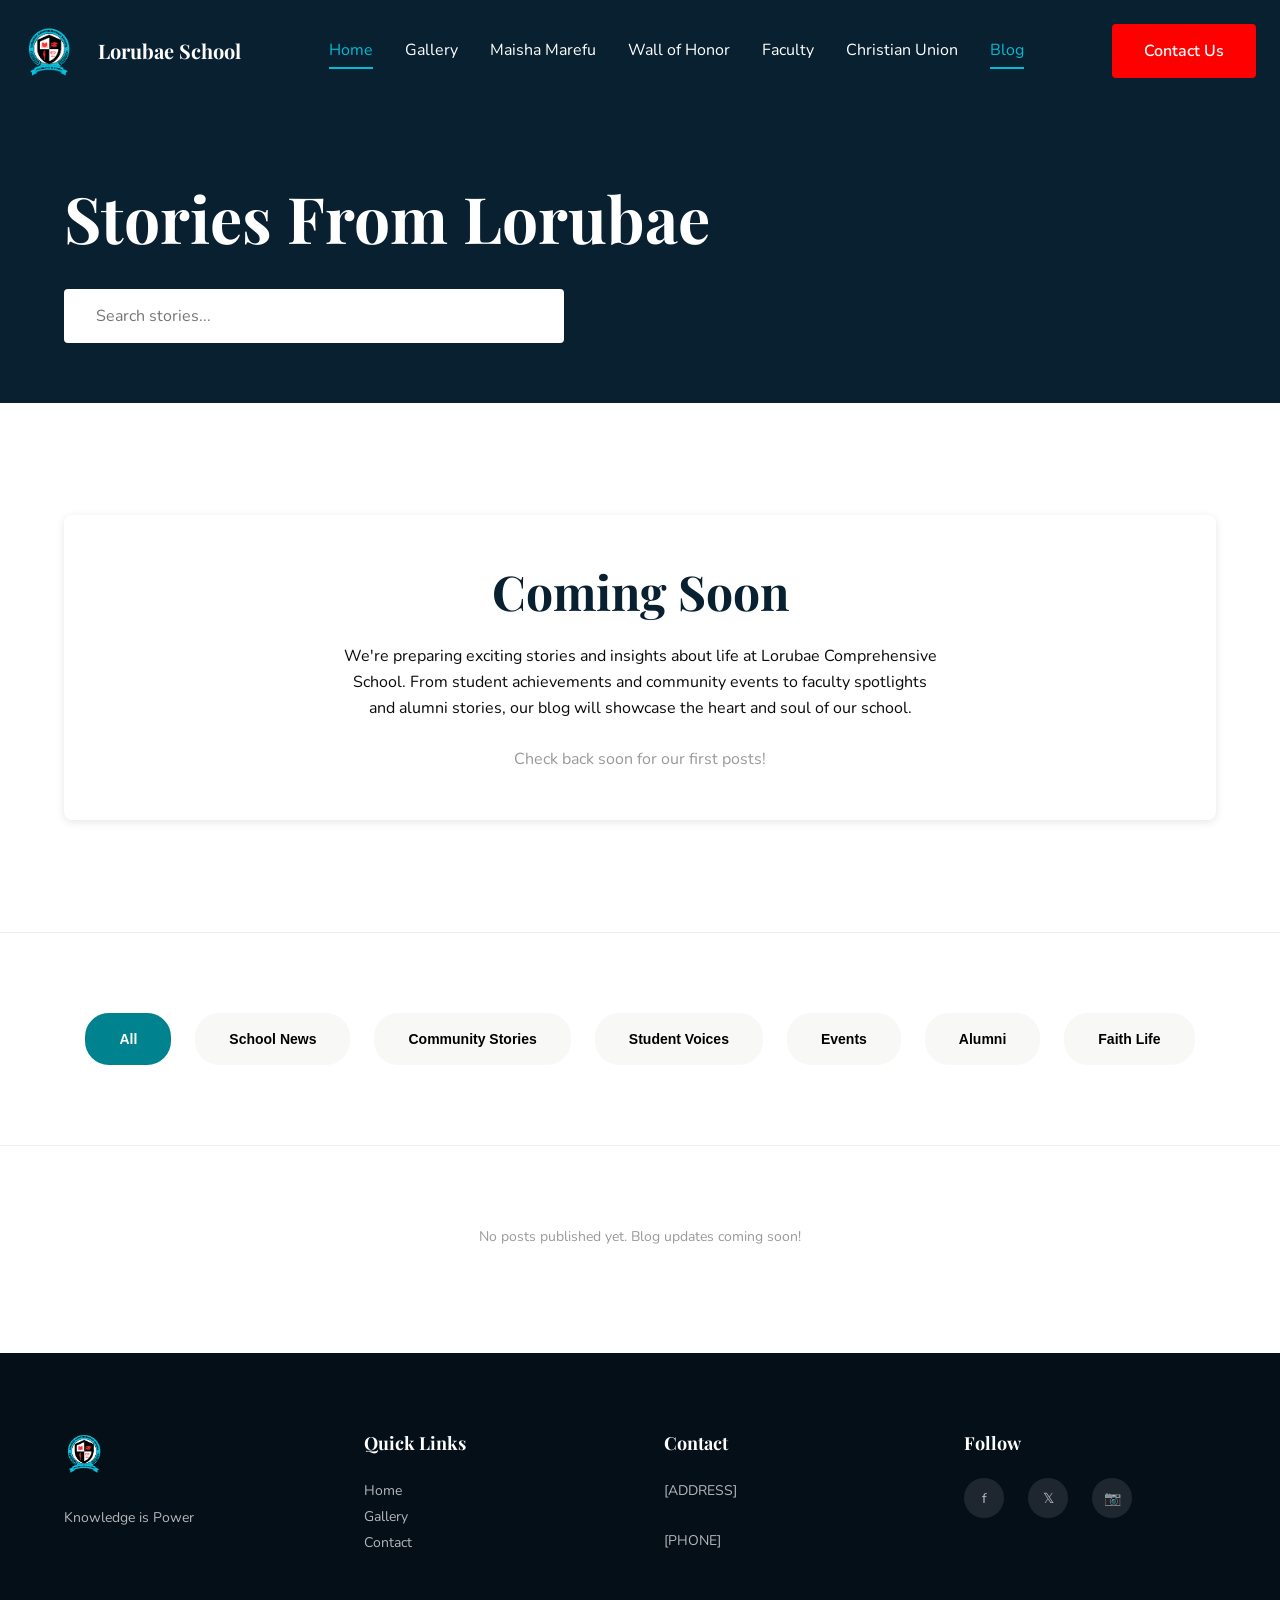
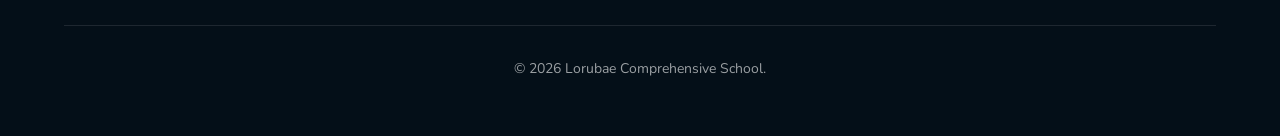
==== commit 8de232f7: "more changes" ====
--- a/blog/index.html
+++ b/blog/index.html
@@ -72,17 +72,15 @@
   <!-- Featured Post -->
   <section style="padding: 48px 0;">
     <div class="container">
-      <a href="/blog/[featured-post-slug].html" style="text-decoration: none;">
-        <div class="featured-post">
-          <img src="/assets/images/blog/[FEATURED_IMAGE].jpg" alt="[FEATURED_TITLE]">
-          <div class="featured-post-overlay">
-            <span class="featured-post-category">[FEATURED_CATEGORY]</span>
-            <h2 class="featured-post-title">[FEATURED_TITLE]</h2>
-            <p class="featured-post-meta">[FEATURED_DATE] • By [FEATURED_AUTHOR]</p>
-            <p class="featured-post-excerpt">[FEATURED_EXCERPT]</p>
-          </div>
+      <div style="text-align: center; padding: 64px 0;">
+        <div style="background: white; padding: 48px; border-radius: 8px; box-shadow: 0 2px 8px rgba(0,0,0,0.1);">
+          <h2 style="color: var(--color-navy); margin-bottom: 24px;">Coming Soon</h2>
+          <p style="color: var(--color-text); font-size: 16px; line-height: 1.6; max-width: 600px; margin-left: auto; margin-right: auto; margin-bottom: 0;">
+            We're preparing exciting stories and insights about life at Lorubae Comprehensive School. From student achievements and community events to faculty spotlights and alumni stories, our blog will showcase the heart and soul of our school.<br><br>
+            <span style="color: #999;">Check back soon for our first posts!</span>
+          </p>
         </div>
-      </a>
+      </div>
     </div>
   </section>
 
@@ -104,50 +102,8 @@
   <!-- Blog Grid -->
   <section style="padding: 48px 0; background: var(--color-white);">
     <div class="container">
-      <div class="blog-grid">
-        <!-- Blog Post 1 -->
-        <a href="/blog/[post-slug-1].html" style="text-decoration: none;">
-          <article class="blog-card" data-category="[CATEGORY_1]">
-            <img src="/assets/images/blog/[BLOG_IMAGE_1].jpg" alt="[BLOG_TITLE_1]" class="blog-card-image" loading="lazy">
-            <div class="blog-card-body">
-              <span class="blog-card-category">[CATEGORY_1]</span>
-              <h3 class="blog-card-title">[BLOG_TITLE_1]</h3>
-              <p class="blog-card-meta">[DATE_1] • [AUTHOR_1]</p>
-              <p class="blog-card-excerpt">[BLOG_EXCERPT_1]</p>
-              <span class="read-more">Read More →</span>
-            </div>
-          </article>
-        </a>
-
-        <!-- Blog Post 2 -->
-        <a href="/blog/[post-slug-2].html" style="text-decoration: none;">
-          <article class="blog-card" data-category="[CATEGORY_2]">
-            <img src="/assets/images/blog/[BLOG_IMAGE_2].jpg" alt="[BLOG_TITLE_2]" class="blog-card-image" loading="lazy">
-            <div class="blog-card-body">
-              <span class="blog-card-category">[CATEGORY_2]</span>
-              <h3 class="blog-card-title">[BLOG_TITLE_2]</h3>
-              <p class="blog-card-meta">[DATE_2] • [AUTHOR_2]</p>
-              <p class="blog-card-excerpt">[BLOG_EXCERPT_2]</p>
-              <span class="read-more">Read More →</span>
-            </div>
-          </article>
-        </a>
-
-        <!-- Blog Post 3 -->
-        <a href="/blog/[post-slug-3].html" style="text-decoration: none;">
-          <article class="blog-card" data-category="[CATEGORY_3]">
-            <img src="/assets/images/blog/[BLOG_IMAGE_3].jpg" alt="[BLOG_TITLE_3]" class="blog-card-image" loading="lazy">
-            <div class="blog-card-body">
-              <span class="blog-card-category">[CATEGORY_3]</span>
-              <h3 class="blog-card-title">[BLOG_TITLE_3]</h3>
-              <p class="blog-card-meta">[DATE_3] • [AUTHOR_3]</p>
-              <p class="blog-card-excerpt">[BLOG_EXCERPT_3]</p>
-              <span class="read-more">Read More →</span>
-            </div>
-          </article>
-        </a>
-
-        <!-- Add more blog posts -->
+      <div style="text-align: center; padding: 32px 0;">
+        <p style="color: #999; font-size: 14px;">No posts published yet. Blog updates coming soon!</p>
       </div>
     </div>
   </section>
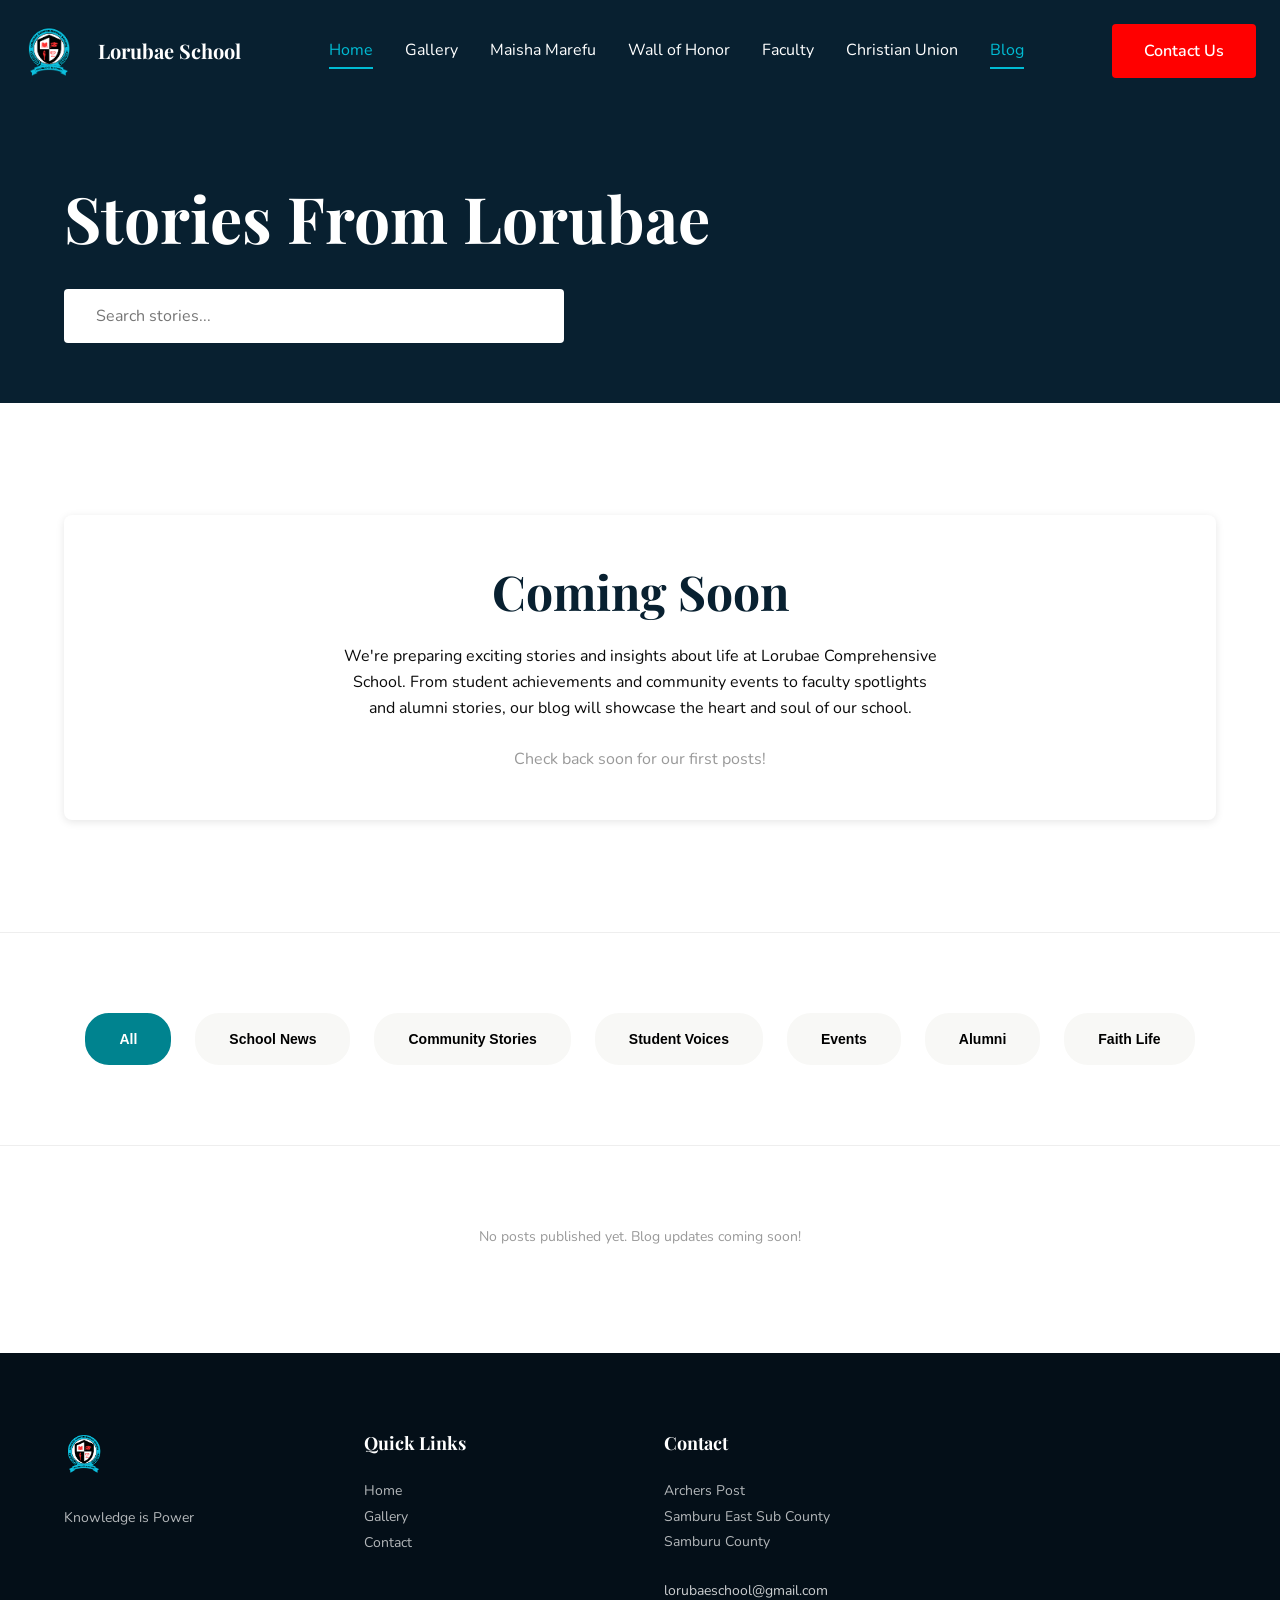
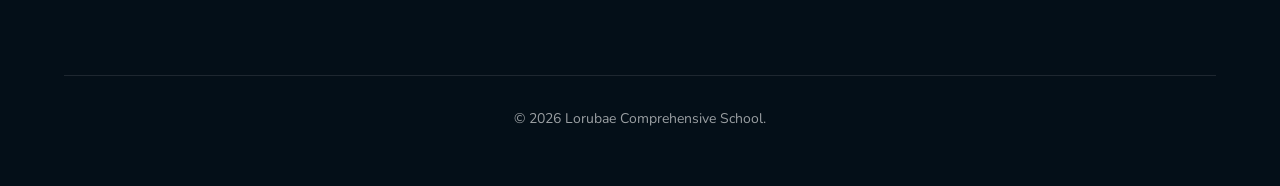
==== commit 9081d362: "more details" ====
--- a/blog/index.html
+++ b/blog/index.html
@@ -124,16 +124,8 @@
         </div>
         <div>
           <h4>Contact</h4>
-          <p>[ADDRESS]</p>
-          <p><a href="tel:[PHONE]">[PHONE]</a></p>
-        </div>
-        <div>
-          <h4>Follow</h4>
-          <div class="social-links">
-            <a href="[FACEBOOK]">f</a>
-            <a href="[TWITTER]">𝕏</a>
-            <a href="[INSTAGRAM]">📷</a>
-          </div>
+          <p>Archers Post<br>Samburu East Sub County<br>Samburu County</p>
+          <p><a href="&#109;&#97;&#105;&#108;&#116;&#111;&#58;lorubaeschool@gmail.com" style="color: rgba(255, 255, 255, 0.8);">lorubaeschool@gmail.com</a></p>
         </div>
       </div>
       <div class="footer-bottom">
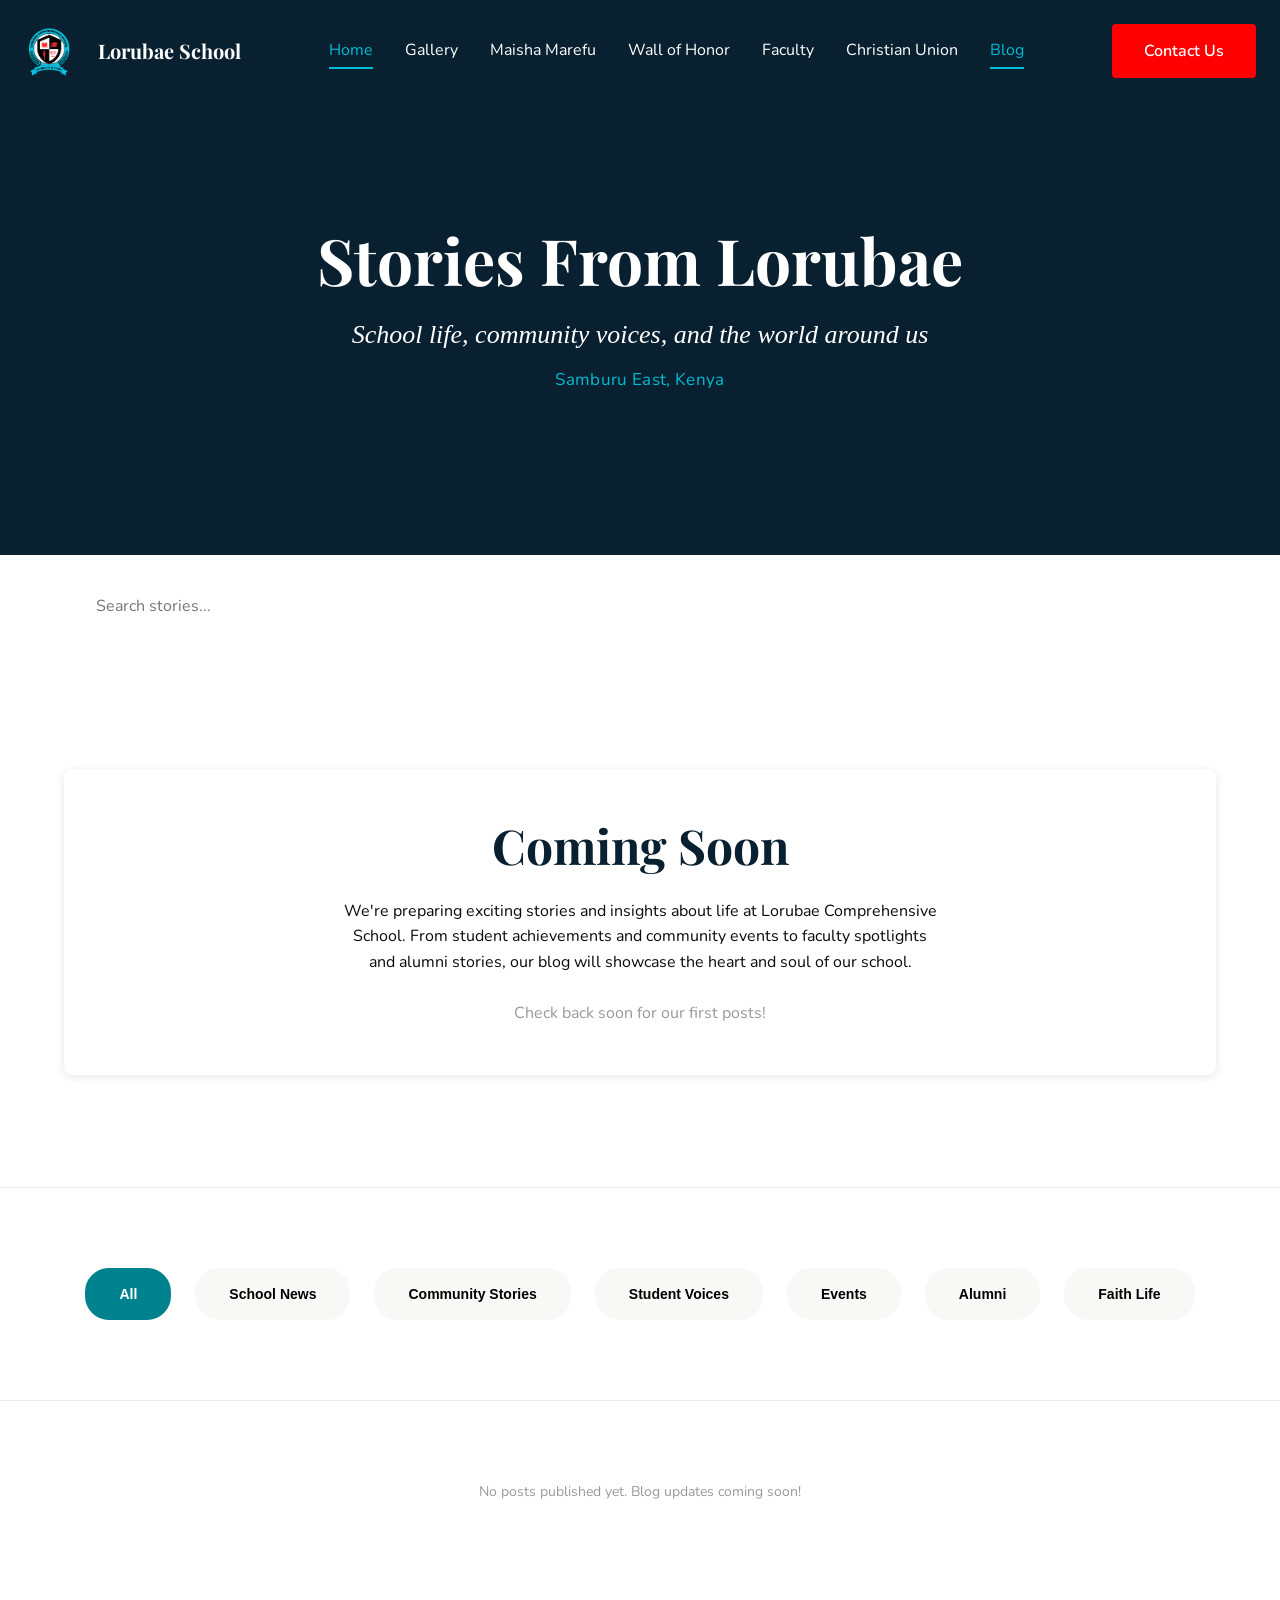
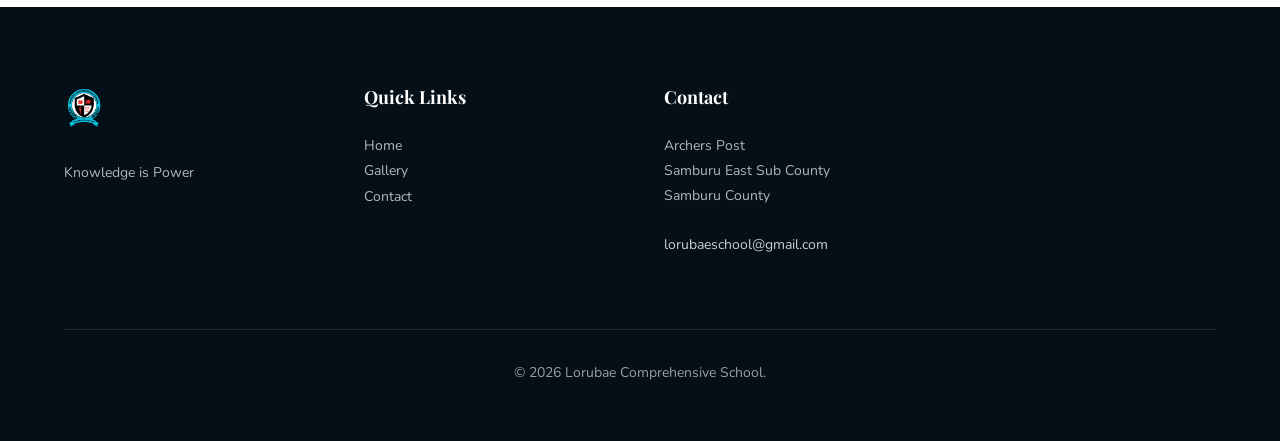
==== commit efbc31d5: "heroes" ====
--- a/blog/index.html
+++ b/blog/index.html
@@ -14,6 +14,7 @@
   <link rel="stylesheet" href="/assets/css/variables.css">
   <link rel="stylesheet" href="/assets/css/main.css">
   <link rel="stylesheet" href="/assets/css/pages/blog.css">
+  <link rel="stylesheet" href="/assets/css/pages/blog-styles.css">
   
   <!-- Google Analytics -->
   <script async src="https://www.googletagmanager.com/gtag/js?id=[GA_MEASUREMENT_ID]"></script>
@@ -62,22 +63,29 @@
   </div>
 
   <!-- Page Hero -->
-  <section class="blog-hero">
+  <section class="page-hero hero-navy">
+    <div class="hero-inner">
+      <h1>Stories From Lorubae</h1>
+      <p class="hero-tagline">School life, community voices, and the world around us</p>
+      <p class="hero-descriptor">Samburu East, Kenya</p>
+    </div>
+  </section>
+
+  <section class="blog-search-strip">
     <div class="container">
-      <h1 style="color: white;">Stories From Lorubae</h1>
       <input type="search" class="search-bar" placeholder="Search stories..." aria-label="Search blog posts">
     </div>
   </section>
 
   <!-- Featured Post -->
-  <section style="padding: 48px 0;">
+  <section class="blog-featured-section">
     <div class="container">
-      <div style="text-align: center; padding: 64px 0;">
-        <div style="background: white; padding: 48px; border-radius: 8px; box-shadow: 0 2px 8px rgba(0,0,0,0.1);">
-          <h2 style="color: var(--color-navy); margin-bottom: 24px;">Coming Soon</h2>
-          <p style="color: var(--color-text); font-size: 16px; line-height: 1.6; max-width: 600px; margin-left: auto; margin-right: auto; margin-bottom: 0;">
+      <div class="blog-featured-container">
+        <div class="blog-coming-soon-card">
+          <h2>Coming Soon</h2>
+          <p>
             We're preparing exciting stories and insights about life at Lorubae Comprehensive School. From student achievements and community events to faculty spotlights and alumni stories, our blog will showcase the heart and soul of our school.<br><br>
-            <span style="color: #999;">Check back soon for our first posts!</span>
+            <span class="blog-coming-soon-note">Check back soon for our first posts!</span>
           </p>
         </div>
       </div>
@@ -85,7 +93,7 @@
   </section>
 
   <!-- Category Filter -->
-  <section style="padding: 0; background: var(--color-white); border-top: 1px solid #eee; border-bottom: 1px solid #eee;">
+  <section class="blog-category-filter-section">
     <div class="container">
       <div class="category-filter">
         <button class="category-pill active" data-category="all">All</button>
@@ -100,10 +108,10 @@
   </section>
 
   <!-- Blog Grid -->
-  <section style="padding: 48px 0; background: var(--color-white);">
+  <section class="blog-grid-section">
     <div class="container">
-      <div style="text-align: center; padding: 32px 0;">
-        <p style="color: #999; font-size: 14px;">No posts published yet. Blog updates coming soon!</p>
+      <div class="blog-empty-state">
+        <p>No posts published yet. Blog updates coming soon!</p>
       </div>
     </div>
   </section>
@@ -125,7 +133,7 @@
         <div>
           <h4>Contact</h4>
           <p>Archers Post<br>Samburu East Sub County<br>Samburu County</p>
-          <p><a href="&#109;&#97;&#105;&#108;&#116;&#111;&#58;lorubaeschool@gmail.com" style="color: rgba(255, 255, 255, 0.8);">lorubaeschool@gmail.com</a></p>
+          <p><a href="&#109;&#97;&#105;&#108;&#116;&#111;&#58;lorubaeschool@gmail.com">lorubaeschool@gmail.com</a></p>
         </div>
       </div>
       <div class="footer-bottom">
--- a/assets/css/main.css
+++ b/assets/css/main.css
@@ -74,6 +74,64 @@
 /* Section Spacing */
 section {
   padding: var(--spacing-2xl) 0;
+}
+
+/* Shared typography-only hero (non-home pages) */
+.page-hero {
+  min-height: 55vh;
+  display: flex;
+  align-items: center;
+  justify-content: center;
+  text-align: center;
+  padding: 80px 24px;
+  margin-top: 60px;
+}
+
+.page-hero .hero-inner {
+  max-width: 800px;
+  margin: 0 auto;
+}
+
+.page-hero h1 {
+  font-family: 'Playfair Display', serif;
+  font-weight: 700;
+  font-size: clamp(36px, 5vw, 64px);
+  color: #FFFFFF;
+  margin-bottom: 16px;
+  line-height: 1.2;
+}
+
+.page-hero .hero-tagline {
+  font-family: 'Lora', serif;
+  font-style: italic;
+  font-size: clamp(18px, 2.5vw, 26px);
+  color: #FFFFFF;
+  margin-bottom: 12px;
+  line-height: 1.5;
+}
+
+.page-hero .hero-descriptor {
+  font-family: 'Nunito', sans-serif;
+  font-size: 17px;
+  color: #00BCD4;
+  letter-spacing: 0.02em;
+  margin-bottom: 0;
+}
+
+.hero-deep-teal {
+  background: #00838F;
+}
+
+.hero-steel-blue {
+  background: #0D3B52;
+}
+
+.hero-navy {
+  background: #082030;
+}
+
+.hero-honor h1 {
+  color: #F59E0B;
 }
 
 @media (max-width: 768px) {
@@ -318,8 +376,9 @@
 .hero .subtitle {
   font-family: var(--font-scripture);
   font-size: 24px;
-  color: var(--color-sky-teal);
+  color: var(--color-navy);
   font-style: italic;
+  text-shadow: 2px 2px 4px rgba(255, 255, 255, 0.3);
 }
 
 .hero-buttons {
@@ -681,3 +740,34 @@
 .py-lg {
   padding: var(--spacing-lg) 0;
 }
+
+/* Find Us Section - Responsive Layout */
+.find-us-container {
+  display: flex;
+  gap: 48px;
+  align-items: flex-start;
+}
+
+.find-us-text {
+  flex: 1;
+}
+
+.find-us-map {
+  flex: 1;
+}
+
+@media (max-width: 768px) {
+  .find-us-container {
+    flex-direction: column;
+    gap: 32px;
+  }
+
+  .find-us-text {
+    flex: 1;
+  }
+
+  .find-us-map {
+    flex: 1;
+    width: 100%;
+  }
+}
--- a/assets/css/pages/blog.css
+++ b/assets/css/pages/blog.css
@@ -1,15 +1,4 @@
 /* Blog Page Styles */
-.blog-hero {
-  background: var(--color-navy);
-  color: var(--color-white);
-  padding: 120px 0 60px;
-  margin-top: 60px;
-}
-
-.blog-hero h1 {
-  color: var(--color-white);
-  margin-bottom: var(--spacing-lg);
-}
 
 .search-bar {
   width: 100%;
--- a/assets/css/pages/blog-styles.css
+++ b/assets/css/pages/blog-styles.css
@@ -0,0 +1,127 @@
+/* ================================================
+   BLOG/INDEX.HTML INLINE STYLES
+   Page-specific styles converted from inline
+   ================================================ */
+
+/* Blog Hero Section */
+.blog-hero h1 {
+  color: white;
+}
+
+/* Search strip placed below shared hero */
+.blog-search-strip {
+  background: var(--color-white);
+  padding: 24px 0;
+}
+
+/* Featured Post Section */
+.blog-featured-section {
+  padding: 48px 0;
+}
+
+.blog-featured-container {
+  text-align: center;
+  padding: 64px 0;
+}
+
+.blog-coming-soon-card {
+  background: white;
+  padding: 48px;
+  border-radius: 8px;
+  box-shadow: 0 2px 8px rgba(0, 0, 0, 0.1);
+}
+
+.blog-coming-soon-card h2 {
+  color: var(--color-navy);
+  margin-bottom: 24px;
+}
+
+.blog-coming-soon-card p {
+  color: var(--color-text);
+  font-size: 16px;
+  line-height: 1.6;
+  max-width: 600px;
+  margin-left: auto;
+  margin-right: auto;
+  margin-bottom: 0;
+}
+
+.blog-coming-soon-note {
+  color: #999;
+}
+
+/* Category Filter Section */
+.blog-category-filter-section {
+  padding: 0;
+  background: var(--color-white);
+  border-top: 1px solid #eee;
+  border-bottom: 1px solid #eee;
+}
+
+/* Blog Grid Section */
+.blog-grid-section {
+  padding: 48px 0;
+  background: var(--color-white);
+}
+
+.blog-empty-state {
+  text-align: center;
+  padding: 32px 0;
+}
+
+.blog-empty-state p {
+  color: #999;
+  font-size: 14px;
+}
+
+/* Footer Email Link */
+footer a[href*="mailto:"] {
+  color: rgba(255, 255, 255, 0.8);
+}
+
+/* Responsive Design */
+@media (max-width: 1024px) {
+  .blog-featured-section {
+    padding: 40px 0;
+  }
+  
+  .blog-featured-container {
+    padding: 56px 0;
+  }
+}
+
+@media (max-width: 768px) {
+  .blog-featured-section {
+    padding: 32px 0;
+  }
+  
+  .blog-featured-container {
+    padding: 48px 0;
+  }
+  
+  .blog-coming-soon-card {
+    padding: 32px;
+  }
+  
+  .blog-coming-soon-card p {
+    font-size: 14px;
+  }
+}
+
+@media (max-width: 480px) {
+  .blog-featured-section {
+    padding: 24px 0;
+  }
+  
+  .blog-featured-container {
+    padding: 32px 0;
+  }
+  
+  .blog-coming-soon-card {
+    padding: 24px;
+  }
+  
+  .blog-hero h1 {
+    font-size: 24px;
+  }
+}
